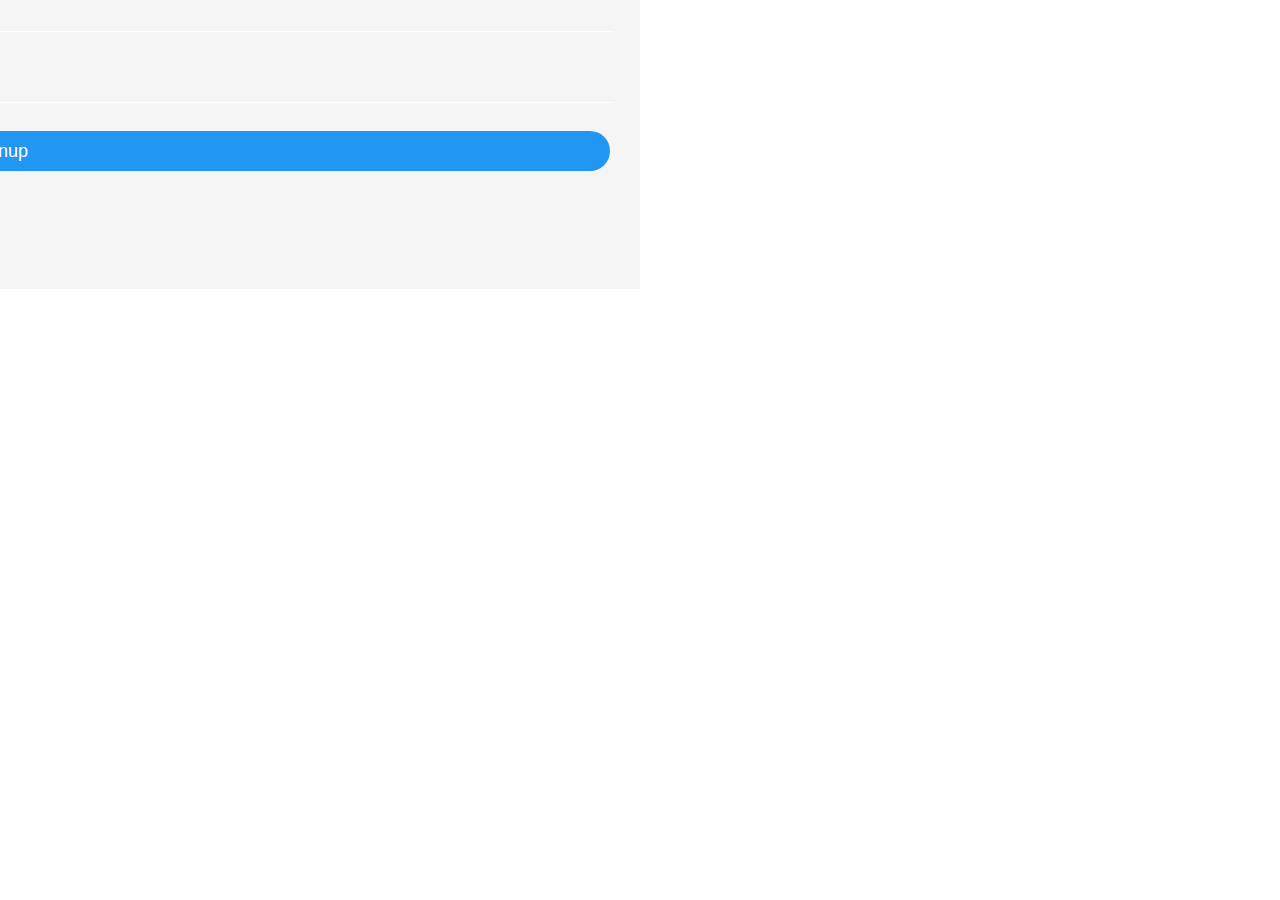
==== Signup.html @ 7480cad0 "Create Signup.html" ====
<!DOCTYPE html>
<head>
<title>Signup Form</title>
    <link rel="stylesheet" type="text/css" href="style.css">
</head>
<body>

    <div class="box">
    <img src="profilepicture.png" class="user">

        <h1>Signup Here</h1>

        <form name="new form" onsubmit="return vfun1()">

            <p>Username</p>
            <input type="text" name="username1" placeholder="Enter Username">

            <p>Email</p>
            <input type="Email" name="emailid1" placeholder="Enter email id">

            <p>Password</p>
            <input type="password" name="password1" placeholder="Enter Password">

            <p>Retype Password</p>
            <input type="password" name="password2" placeholder="Re-Enter Password">

             <div id="errorBox"></div>
            <input type="submit" name="" value="Signup">

            <br><br>
            <a href="index.html">existing user, login !</a>
        </form>
        
    </div>

</body>
</html>
---- style.css ----
body{
    margin: 0;
    padding: 0;
    background: url(back.jpg)no-repeat center center fixed;
    -webkit-background-size: cover;
    font-family: sans-serif;
}

.box{

 
    background: #f5f5f5;
    color: red;
    top: 50%;
    left: 30%;
    transform: translate(-50%,-50%);
    box-sizing: border-box;
    padding: 70px 30px;
}



.user{
    width: 100px;
    height: 100px;
    position: absolute;
    top: -50px;
    left: calc(50% - 50px);
}

h1{
    margin: 0;
    padding: 0 0 20px;
    text-align:center;
    font-size:24px;
    color: black;
}

p{
    color: #f49126;
    margin: 0;
    padding: 0;
    font-weight: bold;
}

input{
    width: 100%;
    margin-bottom: 10px;
}

 input[type="text"], input[type="password"] ,input[type="email"]
{
    border: none;
    border-bottom: 1px solid #fff;
    background: transparent;
    outline: none;
    height: 40px;
    color: #673ab7;
    font-size: 16px;
}

input[type="submit"]
{
    border: none;
    outline: none;
    height: 40px;
    background: #2196f3;
    color: #fff;
    font-size: 18px;
    border-radius: 25px;

}


input[type="submit"]:hover
{
    cursor: pointer;
    background: #0097a7;
}

a
{
    text-decoration: none;
    font-size: 15px;
    line-height: 20px;
    color: #069818;
}


a:hover
{
    color: red;
}
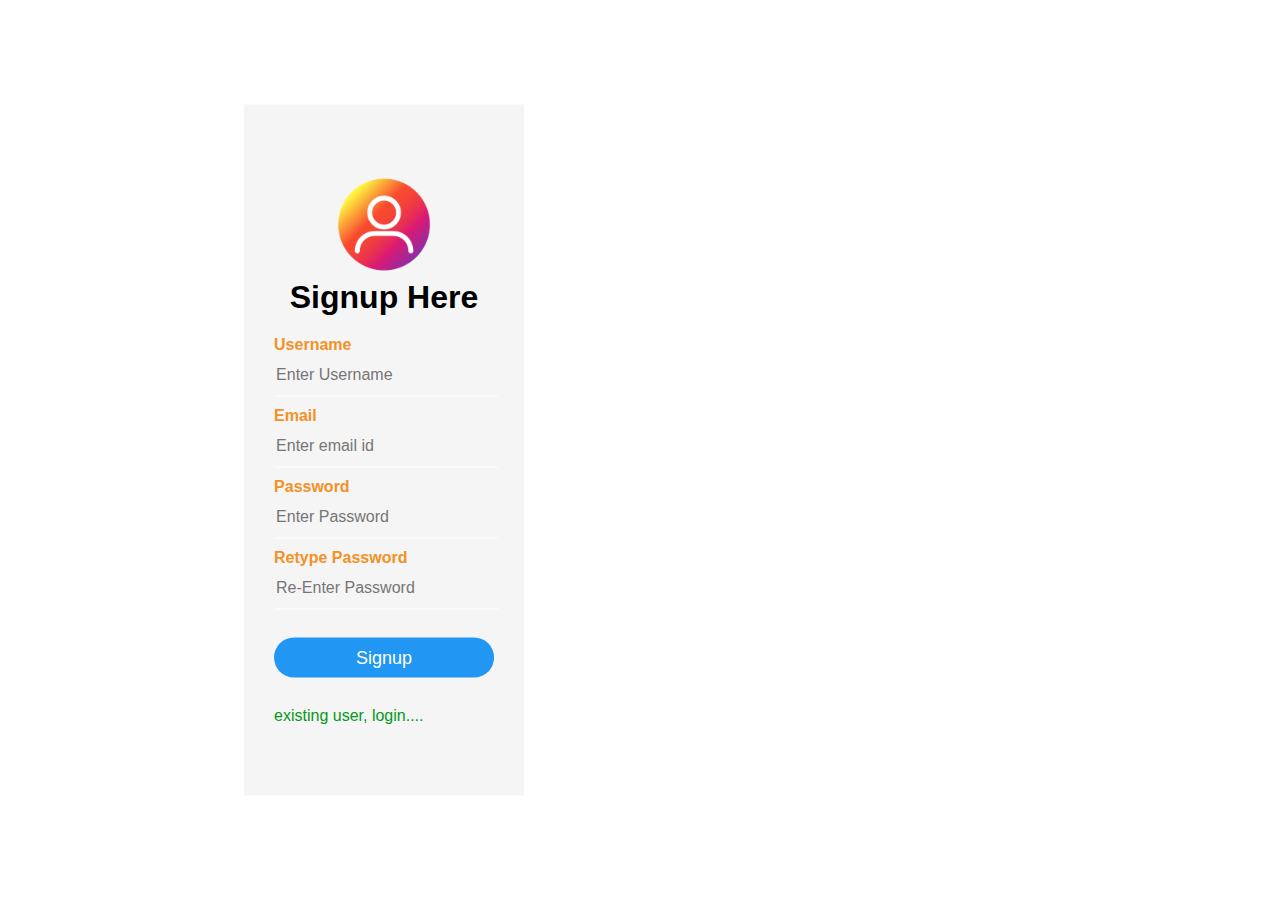
==== commit d62ca88e: "Update Signup.html" ====
--- a/Signup.html
+++ b/Signup.html
@@ -2,6 +2,7 @@
 <head>
 <title>Signup Form</title>
     <link rel="stylesheet" type="text/css" href="style.css">
+     <script type="text/javascript" src="script.js"></script>
 </head>
 <body>
 
@@ -10,7 +11,7 @@
 
         <h1>Signup Here</h1>
 
-        <form name="new form" onsubmit="return vfun1()">
+        <form name="Signup form" onsubmit="return vfun1()">
 
             <p>Username</p>
             <input type="text" name="username1" placeholder="Enter Username">
@@ -28,7 +29,7 @@
             <input type="submit" name="" value="Signup">
 
             <br><br>
-            <a href="index.html">existing user, login !</a>
+            <a href="index.html">existing user, login....</a>
         </form>
         
     </div>
--- a/style.css
+++ b/style.css
@@ -1,8 +1,7 @@
 body{
     margin: 0;
     padding: 0;
-    background: url(back.jpg)no-repeat center center fixed;
-    -webkit-background-size: cover;
+    background:no-repeat center center fixed;
     font-family: sans-serif;
 }
 
@@ -13,6 +12,7 @@
     color: red;
     top: 50%;
     left: 30%;
+    position: absolute;
     transform: translate(-50%,-50%);
     box-sizing: border-box;
     padding: 70px 30px;
@@ -23,16 +23,15 @@
 .user{
     width: 100px;
     height: 100px;
-    position: absolute;
-    top: -50px;
+    position: relative;
+    top: 0px;
     left: calc(50% - 50px);
 }
 
 h1{
     margin: 0;
     padding: 0 0 20px;
-    text-align:center;
-    font-size:24px;
+    text-align: center;
     color: black;
 }
 
@@ -67,7 +66,7 @@
     background: #2196f3;
     color: #fff;
     font-size: 18px;
-    border-radius: 25px;
+    border-radius: 20px;
 
 }
 
@@ -81,7 +80,7 @@
 a
 {
     text-decoration: none;
-    font-size: 15px;
+    font-size: 16px;
     line-height: 20px;
     color: #069818;
 }
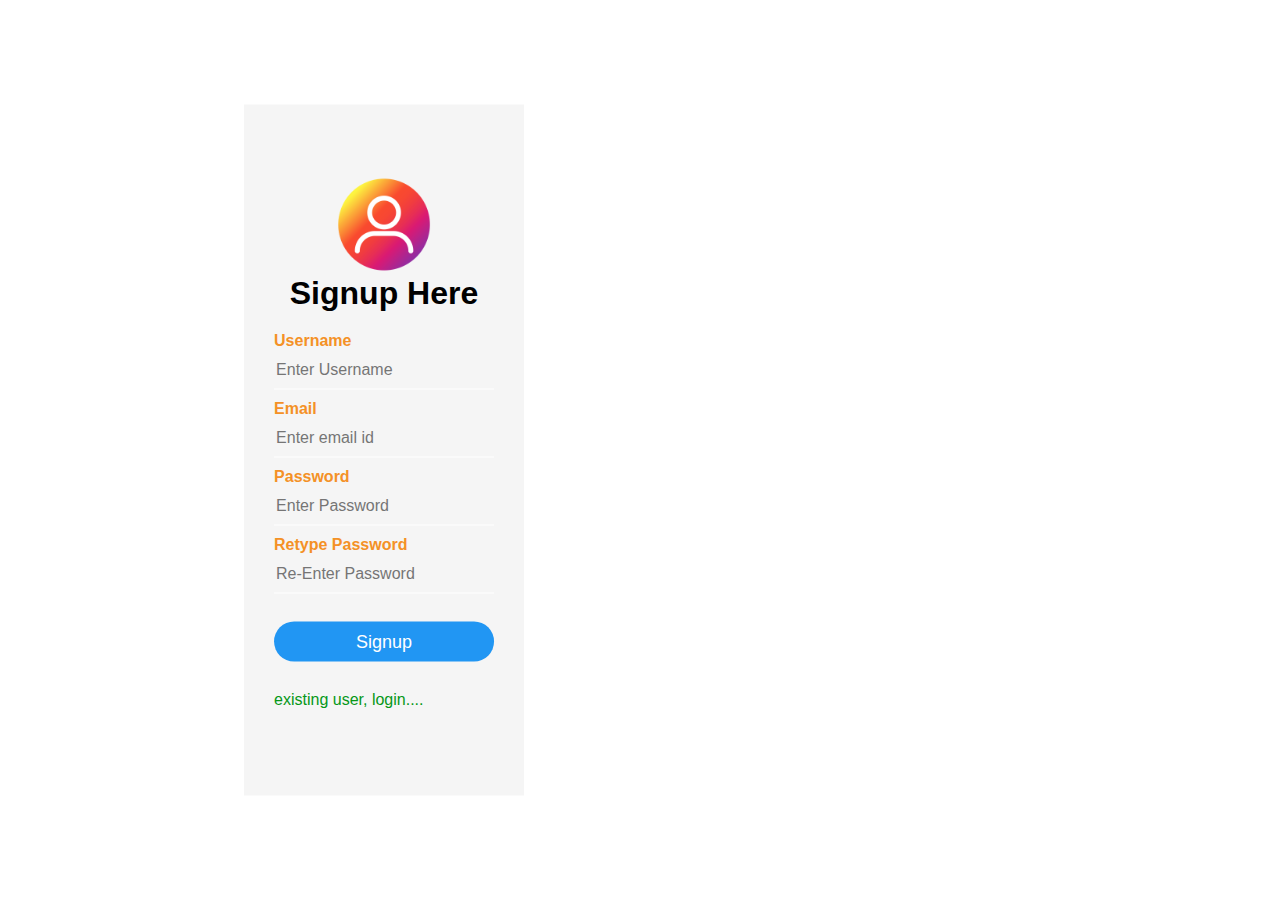
==== commit 1a97b8b3: "Update Signup.html" ====
--- a/Signup.html
+++ b/Signup.html
@@ -1,4 +1,4 @@
-<!DOCTYPE html>
+<html>
 <head>
 <title>Signup Form</title>
     <link rel="stylesheet" type="text/css" href="style.css">
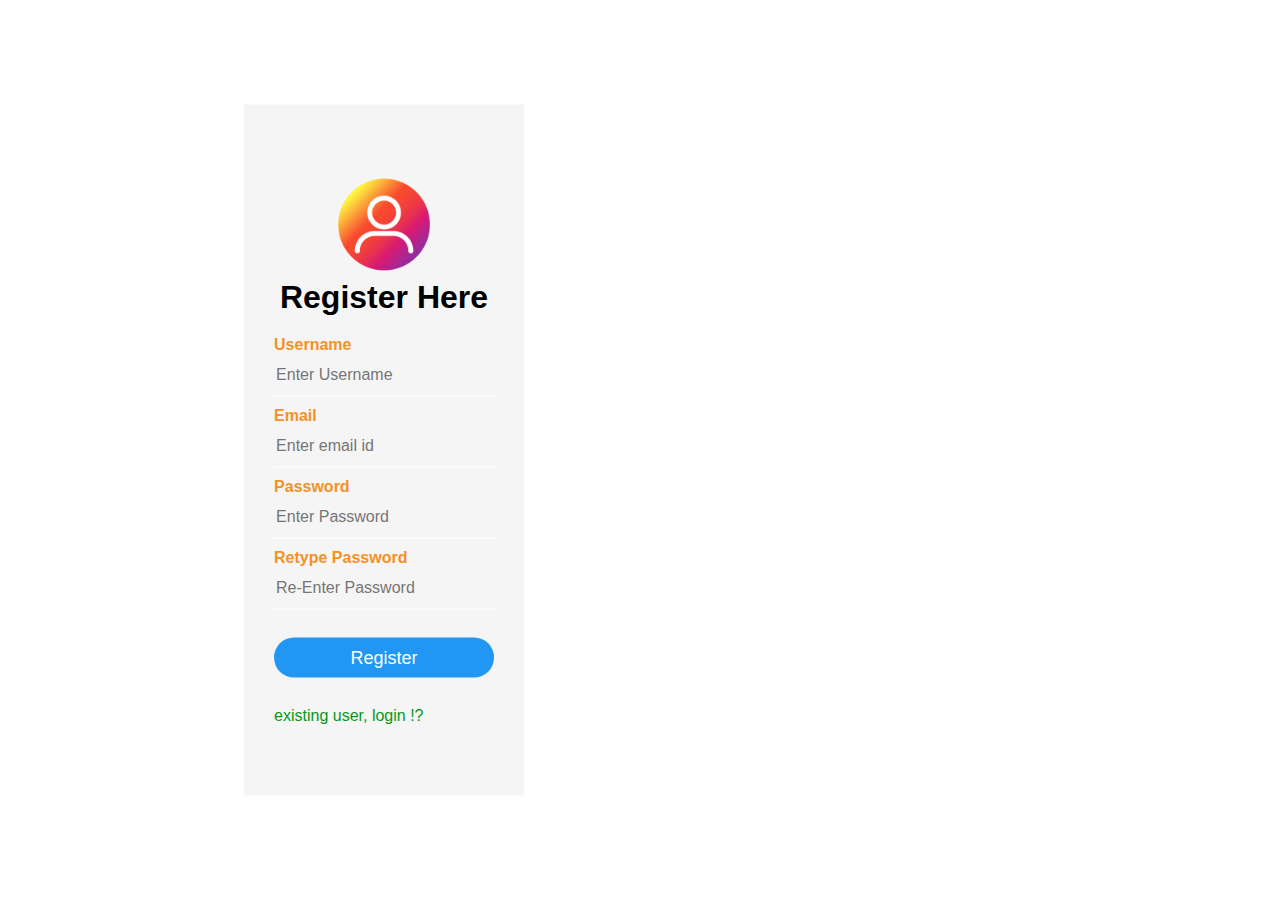
==== commit 71696ea3: "Update Signup.html" ====
--- a/Signup.html
+++ b/Signup.html
@@ -1,38 +1,39 @@
-<html>
+<!DOCTYPE html>
 <head>
-<title>Signup Form</title>
+<title>Register Form Design</title>
     <link rel="stylesheet" type="text/css" href="style.css">
-     <script type="text/javascript" src="script.js"></script>
-</head>
+    <script type="text/javascript" src="script.js"></script>
+
 <body>
 
     <div class="box">
     <img src="profilepicture.png" class="user">
 
-        <h1>Signup Here</h1>
+        <h1>Register Here</h1>
 
-        <form name="Signup form" onsubmit="return vfun1()">
+        <form name="myform2" onsubmit="return vfun1()">
 
             <p>Username</p>
-            <input type="text" name="username1" placeholder="Enter Username">
+            <input type="text" name="uname1" placeholder="Enter Username">
 
             <p>Email</p>
-            <input type="Email" name="emailid1" placeholder="Enter email id">
+            <input type="Email" name="email1" placeholder="Enter email id">
 
             <p>Password</p>
-            <input type="password" name="password1" placeholder="Enter Password">
+            <input type="password" name="upswd1" placeholder="Enter Password">
 
             <p>Retype Password</p>
-            <input type="password" name="password2" placeholder="Re-Enter Password">
+            <input type="password" name="upswd2" placeholder="Re-Enter Password">
 
              <div id="errorBox"></div>
-            <input type="submit" name="" value="Signup">
+            <input type="submit" name="" value="Register">
 
             <br><br>
-            <a href="index.html">existing user, login....</a>
+            <a href="index.html">existing user, login !?</a>
         </form>
         
     </div>
 
 </body>
+</head>
 </html>
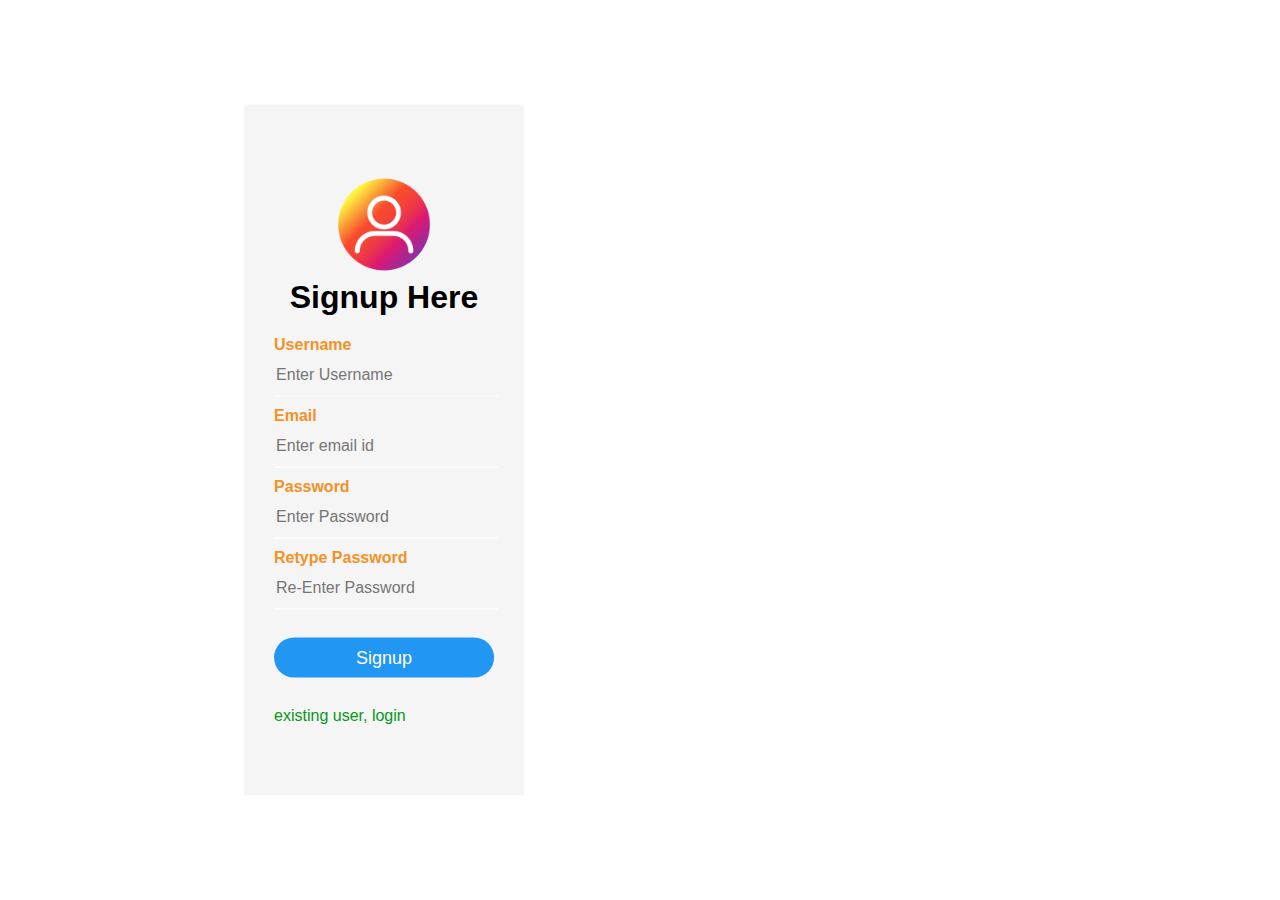
==== commit 5cd93c66: "Update Signup.html" ====
--- a/Signup.html
+++ b/Signup.html
@@ -1,6 +1,6 @@
 <!DOCTYPE html>
 <head>
-<title>Register Form Design</title>
+<title>Signup Form</title>
     <link rel="stylesheet" type="text/css" href="style.css">
     <script type="text/javascript" src="script.js"></script>
 
@@ -9,7 +9,7 @@
     <div class="box">
     <img src="profilepicture.png" class="user">
 
-        <h1>Register Here</h1>
+        <h1>Signup Here</h1>
 
         <form name="myform2" onsubmit="return vfun1()">
 
@@ -26,10 +26,10 @@
             <input type="password" name="upswd2" placeholder="Re-Enter Password">
 
              <div id="errorBox"></div>
-            <input type="submit" name="" value="Register">
+            <input type="submit" name="" value="Signup">
 
             <br><br>
-            <a href="index.html">existing user, login !?</a>
+            <a href="index.html">existing user, login</a>
         </form>
         
     </div>
